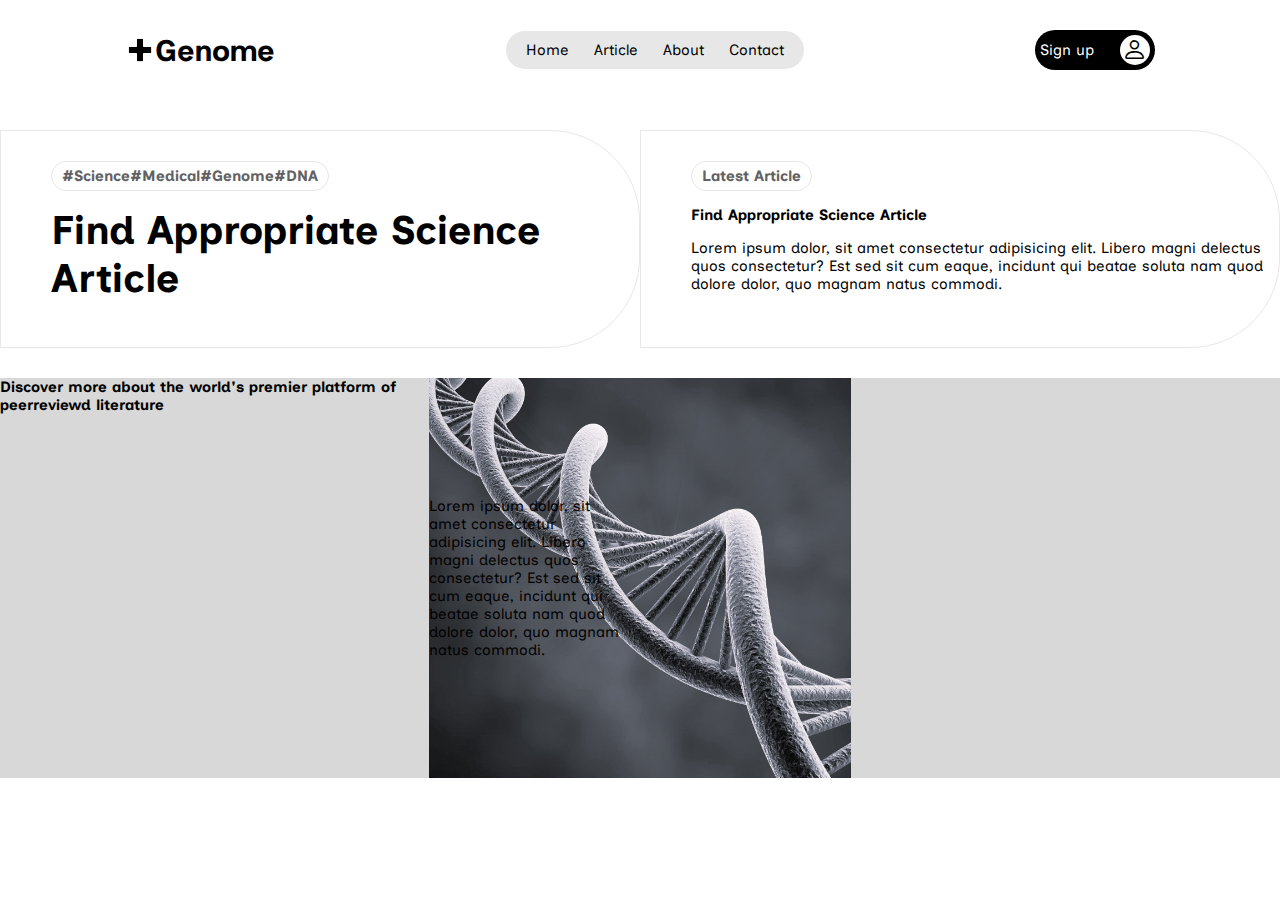
==== genome/index.html @ fee2f7f6 "new file:   genome/README.md 	new file:   genome/img/background-dna-bw.jpg 	new file:   genome/img/b" ====
<!DOCTYPE html>
<html lang="en">
<head>
    <meta charset="UTF-8">
    <meta name="viewport" content="width=device-width, initial-scale=1.0">
    <title>Genome - Home</title>
    
    <link rel="stylesheet" href="https://cdn.jsdelivr.net/npm/bootstrap-icons@1.11.1/font/bootstrap-icons.css">
    <link rel="stylesheet" href="style.css">
    
    <script src="https://code.jquery.com/jquery-3.7.1.min.js"></script>
    <script src="script.js"></script>

</head>
<body>
    <header class="container-nav">
        <span class="logo">
            <img src="[data-uri]">
            <h1>Genome</h1>
        </span>
        <div class="items">
            <a class="nav-item" href="#">Home</a>
            <a class="nav-item" href="#">Article</a>
            <a class="nav-item" href="#">About</a>
            <a class="nav-item" href="#">Contact</a>
        </div>
        <div class="container-sign">
            <p>Sign up</p>
            <i class="bi bi-person"></i>
        </div>
    </header>
    <main class="container-center">
        <div class="article1">
            <div class="title">
                <h2 class="article-subtitle">#Science#Medical#Genome#DNA</h2>
                <h1 class="margin-v-5">Find Appropriate Science Article</h1>
            </div>
            <div class="description">
                <h2 class="article-subtitle">Latest Article</h2>
                <h1 class="margin-v-5">Find Appropriate Science Article</h1>
                <p>Lorem ipsum dolor, sit amet consectetur adipisicing elit. Libero magni delectus quos consectetur? Est sed sit cum eaque, incidunt qui beatae soluta nam quod dolore dolor, quo magnam natus commodi.</p>
            </div>
        </div>
        <div class="toggle-articles">
            <div class="toggle-article article2">
                <h1>Discover more about the world's premier platform of peerreviewd literature</h1>
            </div>
            <div class="toggle-article article3">
                <p>Lorem ipsum dolor, sit amet consectetur adipisicing elit. Libero magni delectus quos consectetur? Est sed sit cum eaque, incidunt qui beatae soluta nam quod dolore dolor, quo magnam natus commodi.</p>
            </div>
            <div class="toggle-article article4"></div>
        </div>
    </main>
</body>
</html>
---- genome/style.css ----
@import url('https://fonts.googleapis.com/css2?family=Inclusive+Sans&display=swap');

body {
    width: 100vw;
    height: 100vh;
}

* {
    margin: 0;
    font-family: 'Inclusive Sans', sans-serif;
    font-size: 15px;
    padding: 0;
    box-sizing: border-box;
}

.container-nav {
    display: flex;
    align-items: center;
    justify-content: space-around;
    padding: 30px 10px;
}

.logo {
    display: flex;
    align-items: center;
}

.logo > h1 {
    font-size: 30px;
}

.logo > img {
    width: 30px;
}

.container-nav > .items {
    background-color: rgb(231, 231, 231);
    border-radius: 25px;
    padding: 10px;
}

.nav-item {
    color: black;
    text-decoration: none;
    padding: 2px 10px;
    border-radius: 10px;
    transition-duration: .1s;
}

.nav-item:hover {
    background-color: rgb(255, 255, 255);
}

.container-sign {
    display: flex;
    align-items: center;
    justify-content: space-between;
    background-color: black;
    border-radius: 22px;
    padding: 5px;
    width: 120px;
    height: 40px;
}

.container-sign > p {
    color: white;
    margin: 0;
    margin-right: 10px;
}

.container-sign > i {
    font-size: 25px;
    background-color: white;
    border-radius: 15px;
    width: 30px;
    height: 30px;
    text-align: center;
}

.article1 {
    display: flex;
    padding: 30px 0;
}

.article1 > div {
    /* display: flex;
    flex-direction: column;
    height: fit-content + 10px;
    justify-content: space-around; */

    padding: 30px 0;
    padding-left: 50px;
    width: 50%;
    border: 1px solid rgb(231, 231, 231);
    border-top-right-radius: 90px;
    border-bottom-right-radius:90px;
}

.article-subtitle {
    color: #616161;
    border: 1px solid rgb(231, 231, 231);
    border-radius: 50px;
    padding: 5px 10px;
    width: fit-content;
}

.article1 > .description {
    width: 50%;
}

.article1 > .title > h1 {
    font-size: 40px;
}

.margin-v-5 {
    margin: 15px 0;
}

.toggle-articles {
    display: flex;
    width: 100vw;
}

.toggle-article {
    width: 33.5%;
    background-color: #d8d8d8;
    height: 400px;
}

.article3 {
    width: 33%;
    background-color: beige;
    background-image: url("./img/background-dna-bw.jpg");
    background-size: cover;
    display: flex;
    align-items: center;
}

.article3 > p {
    width: 45%;
}
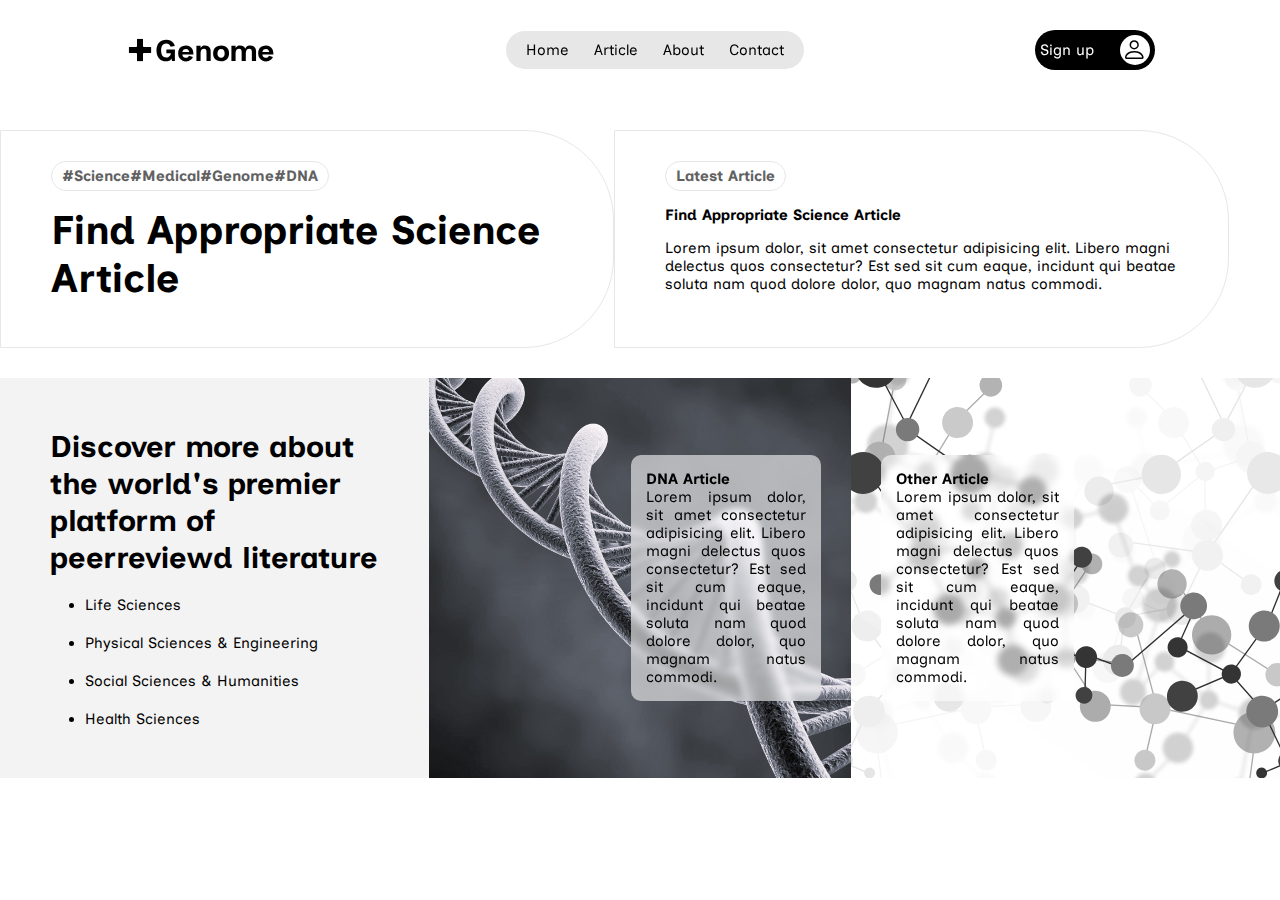
==== commit 4aefffe3: "new file:   genome/img/1186447_8991.svg 	modified:   genome/index.html 	modified:   genome/style.css" ====
--- a/genome/index.html
+++ b/genome/index.html
@@ -24,11 +24,12 @@
             <a class="nav-item" href="#">About</a>
             <a class="nav-item" href="#">Contact</a>
         </div>
-        <div class="container-sign">
+        <div class="container-sign" title="Sign up">
             <p>Sign up</p>
             <i class="bi bi-person"></i>
         </div>
     </header>
+    <div id="topnav-back"></div>
     <main class="container-center">
         <div class="article1">
             <div class="title">
@@ -44,11 +45,25 @@
         <div class="toggle-articles">
             <div class="toggle-article article2">
                 <h1>Discover more about the world's premier platform of peerreviewd literature</h1>
+                <ul>
+                    <li>Life Sciences</li>
+                    <li>Physical Sciences & Engineering</li>
+                    <li>Social Sciences & Humanities</li>
+                    <li>Health Sciences</li>
+                </ul>
             </div>
             <div class="toggle-article article3">
-                <p>Lorem ipsum dolor, sit amet consectetur adipisicing elit. Libero magni delectus quos consectetur? Est sed sit cum eaque, incidunt qui beatae soluta nam quod dolore dolor, quo magnam natus commodi.</p>
+                <div class="article-text">
+                    <h1>DNA Article</h1>
+                    <p style="text-align: justify;">Lorem ipsum dolor, sit amet consectetur adipisicing elit. Libero magni delectus quos consectetur? Est sed sit cum eaque, incidunt qui beatae soluta nam quod dolore dolor, quo magnam natus commodi.</p>
+                </div>
             </div>
-            <div class="toggle-article article4"></div>
+            <div class="toggle-article article4">
+                <div class="article-text">
+                    <h1>Other Article</h1>
+                    <p style="text-align: justify;">Lorem ipsum dolor, sit amet consectetur adipisicing elit. Libero magni delectus quos consectetur? Est sed sit cum eaque, incidunt qui beatae soluta nam quod dolore dolor, quo magnam natus commodi.</p>
+                </div>
+            </div>
         </div>
     </main>
 </body>
--- a/genome/style.css
+++ b/genome/style.css
@@ -1,4 +1,8 @@
 @import url('https://fonts.googleapis.com/css2?family=Inclusive+Sans&display=swap');
+
+:root {
+    --topbar-width: 100px;
+}
 
 body {
     width: 100vw;
@@ -18,6 +22,11 @@
     align-items: center;
     justify-content: space-around;
     padding: 30px 10px;
+    position: fixed;
+    z-index: 1;
+    width: 100vw;
+    background-color: #ffffff94;
+    backdrop-filter: blur(3px);
 }
 
 .logo {
@@ -77,20 +86,20 @@
     text-align: center;
 }
 
+#topnav-back {
+    height: var(--topbar-width);
+}
+
 .article1 {
     display: flex;
     padding: 30px 0;
 }
 
 .article1 > div {
-    /* display: flex;
-    flex-direction: column;
-    height: fit-content + 10px;
-    justify-content: space-around; */
-
     padding: 30px 0;
     padding-left: 50px;
-    width: 50%;
+    padding-right: 20px;
+    width: 48%;
     border: 1px solid rgb(231, 231, 231);
     border-top-right-radius: 90px;
     border-bottom-right-radius:90px;
@@ -104,10 +113,6 @@
     width: fit-content;
 }
 
-.article1 > .description {
-    width: 50%;
-}
-
 .article1 > .title > h1 {
     font-size: 40px;
 }
@@ -123,19 +128,102 @@
 
 .toggle-article {
     width: 33.5%;
-    background-color: #d8d8d8;
+    background-color: #f3f3f3;
     height: 400px;
+}
+
+.article2 {
+    padding: 50px;
+}
+
+.article2 * {
+    margin-bottom: 20px;
+}
+
+.article2 > h1 {
+    font-size: 30px;
+}
+
+.article2 > ul {
+    margin-left: 35px;
 }
 
 .article3 {
     width: 33%;
-    background-color: beige;
     background-image: url("./img/background-dna-bw.jpg");
     background-size: cover;
     display: flex;
     align-items: center;
 }
 
-.article3 > p {
+.article-text {
     width: 45%;
+    padding: 15px;
+    background-color: #ffffff94;
+    backdrop-filter: blur(3px);
+    border-radius: 10px;
+    margin-left: auto;
+    margin-right: 30px;
+}
+
+.article4 {
+    background-image: url("./img/1186447_8991.svg");
+    background-size: cover;
+    display: flex;
+    align-items: center;
+}
+
+.article4 > .article-text {
+    margin-left: 30px;
+    margin-right: auto;
+}
+
+
+@media only screen and (max-width: 440px) {
+    .article2 * {
+        margin-bottom: 0;
+    }
+}
+
+@media only screen and (max-width: 640px) {
+    .container-sign {
+        display: none;
+    }
+    .container-sign {
+        width: 40px;
+    }
+    
+    .items {
+        display: flex;
+        flex-direction: column;
+    }
+
+    .article-text {
+        width: 80%;
+        margin-left: auto;
+        margin-right: auto;
+    }
+}
+
+@media only screen and (max-width: 716px) {
+    .article1 {
+        display: block;
+    }
+
+    .article1 > div {
+        width: 100%;
+    }
+}
+
+@media only screen and (max-width: 1084px) {
+   
+    .toggle-articles {
+        display: block;
+    }
+
+    .toggle-article {
+        width: 80%;
+        margin: 10px auto;
+        border-radius: 20px;
+    }
 }